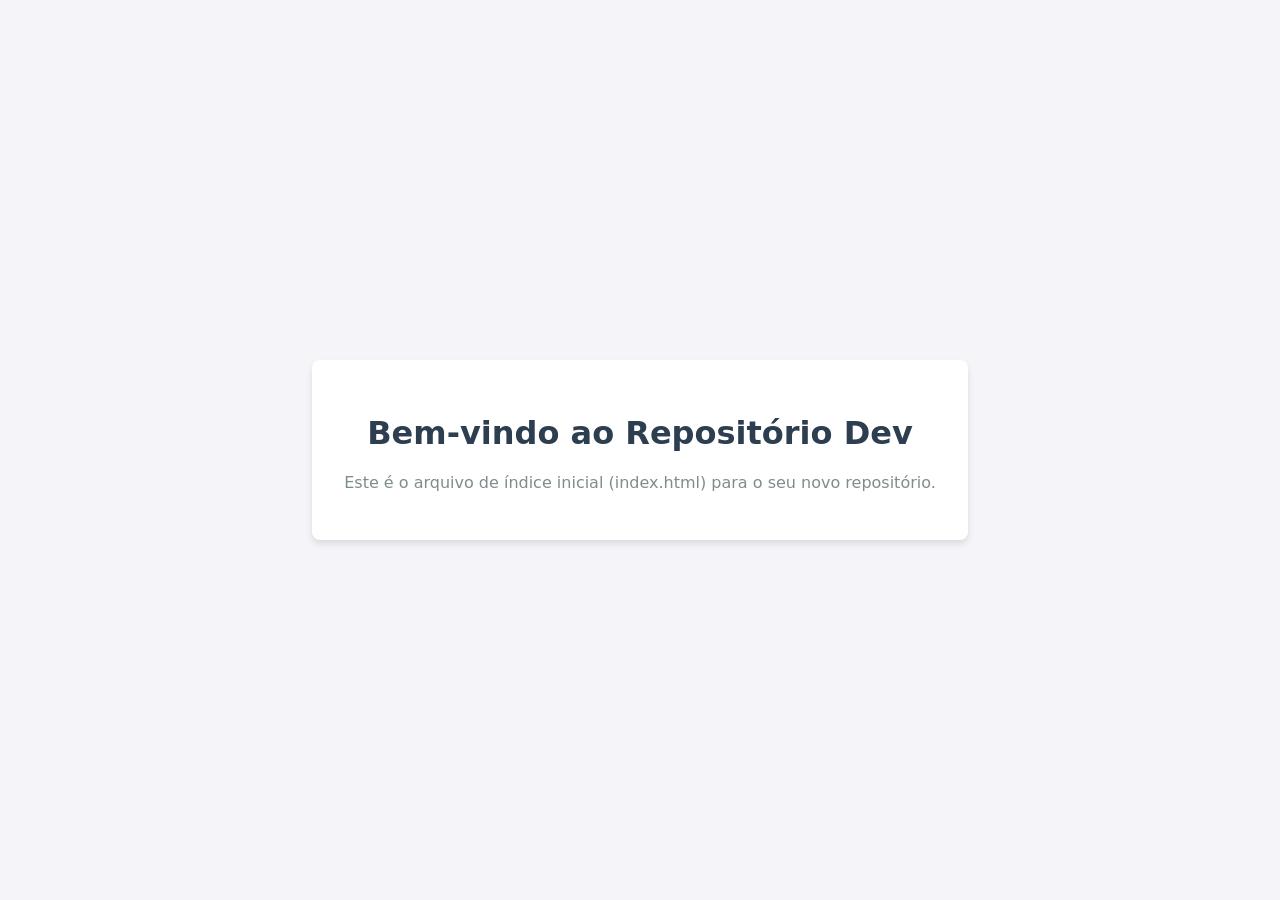
==== index.html @ c8914caf "primeiro commit da index" ====
<!DOCTYPE html>
<html lang="pt-BR">
<head>
    <meta charset="UTF-8">
    <meta name="viewport" content="width=device-width, initial-scale=1.0">
    <title>Repositório Dev</title>
    <style>
        body {
            font-family: system-ui, -apple-system, BlinkMacSystemFont, 'Segoe UI', Roboto, Oxygen, Ubuntu, Cantarell, 'Open Sans', 'Helvetica Neue', sans-serif;
            display: flex;
            justify-content: center;
            align-items: center;
            height: 100vh;
            margin: 0;
            background-color: #f4f4f9;
            color: #333;
        }
        .container {
            text-align: center;
            background: white;
            padding: 2rem;
            border-radius: 8px;
            box-shadow: 0 4px 6px rgba(0,0,0,0.1);
        }
        h1 {
            color: #2c3e50;
        }
        p {
            color: #7f8c8d;
        }
    </style>
</head>
<body>
    <div class="container">
        <h1>Bem-vindo ao Repositório Dev</h1>
        <p>Este é o arquivo de índice inicial (index.html) para o seu novo repositório.</p>
    </div>
</body>
</html>
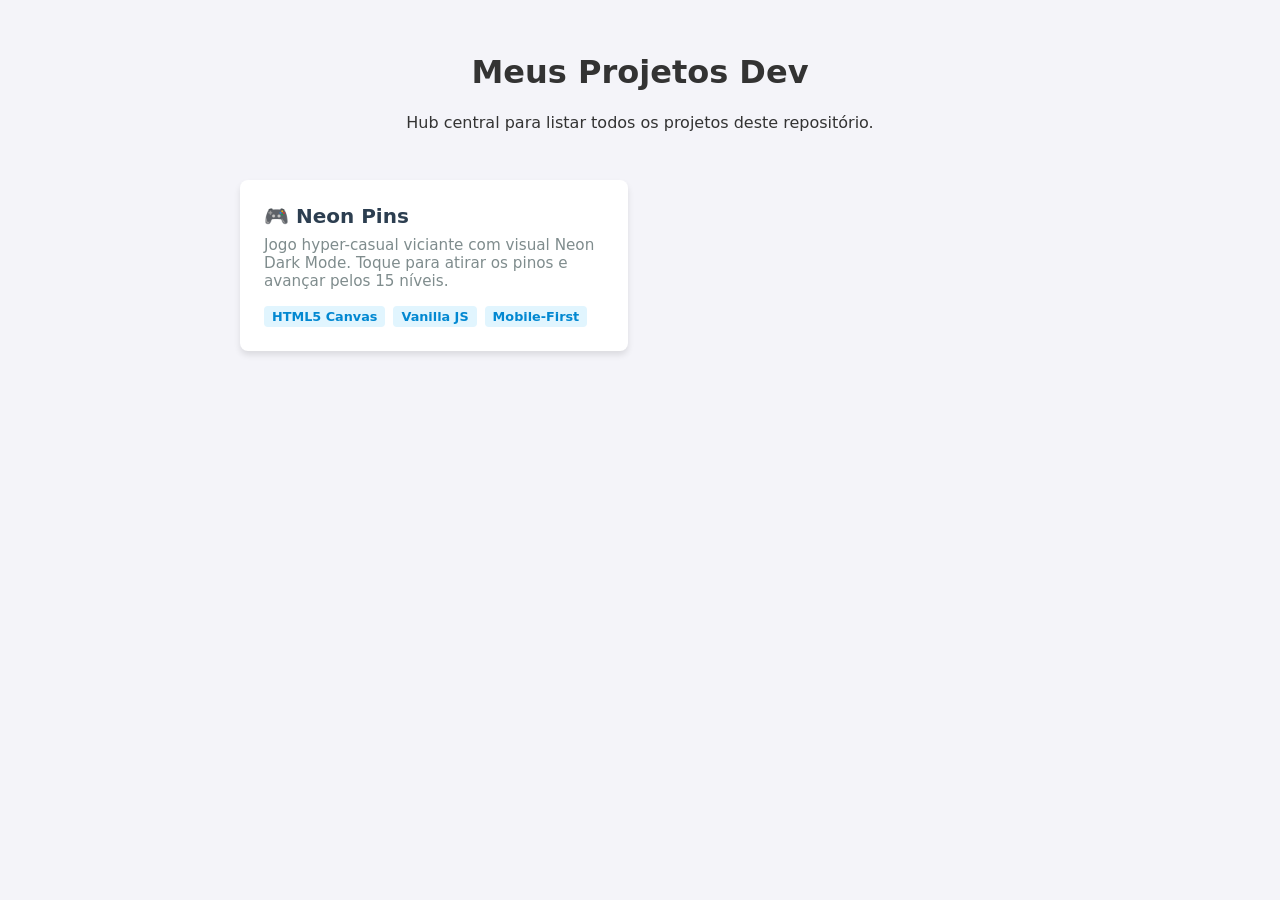
==== commit a4dbe024: "criação do game neon-pins" ====
--- a/index.html
+++ b/index.html
@@ -3,37 +3,84 @@
 <head>
     <meta charset="UTF-8">
     <meta name="viewport" content="width=device-width, initial-scale=1.0">
-    <title>Repositório Dev</title>
+    <title>Repositório Dev - Projetos</title>
     <style>
         body {
-            font-family: system-ui, -apple-system, BlinkMacSystemFont, 'Segoe UI', Roboto, Oxygen, Ubuntu, Cantarell, 'Open Sans', 'Helvetica Neue', sans-serif;
-            display: flex;
-            justify-content: center;
-            align-items: center;
-            height: 100vh;
-            margin: 0;
+            font-family: system-ui, -apple-system, BlinkMacSystemFont, 'Segoe UI', Roboto, Oxygen, Ubuntu, Cantarell, sans-serif;
             background-color: #f4f4f9;
             color: #333;
+            margin: 0;
+            padding: 2rem;
+            display: flex;
+            flex-direction: column;
+            align-items: center;
         }
-        .container {
+        .header {
             text-align: center;
+            margin-bottom: 2rem;
+        }
+        .project-list {
+            display: grid;
+            grid-template-columns: repeat(auto-fill, minmax(300px, 1fr));
+            gap: 1.5rem;
+            width: 100%;
+            max-width: 800px;
+        }
+        .project-card {
             background: white;
-            padding: 2rem;
             border-radius: 8px;
+            padding: 1.5rem;
             box-shadow: 0 4px 6px rgba(0,0,0,0.1);
+            text-decoration: none;
+            color: inherit;
+            transition: transform 0.2s, box-shadow 0.2s;
         }
-        h1 {
+        .project-card:hover {
+            transform: translateY(-5px);
+            box-shadow: 0 8px 15px rgba(0,0,0,0.15);
+        }
+        .project-title {
+            font-size: 1.25rem;
+            font-weight: bold;
             color: #2c3e50;
+            margin-bottom: 0.5rem;
         }
-        p {
+        .project-desc {
             color: #7f8c8d;
+            font-size: 0.95rem;
+        }
+        .tags {
+            margin-top: 1rem;
+            display: flex;
+            gap: 0.5rem;
+        }
+        .tag {
+            background: #e1f5fe;
+            color: #0288d1;
+            padding: 0.2rem 0.5rem;
+            border-radius: 4px;
+            font-size: 0.8rem;
+            font-weight: bold;
         }
     </style>
 </head>
 <body>
-    <div class="container">
-        <h1>Bem-vindo ao Repositório Dev</h1>
-        <p>Este é o arquivo de índice inicial (index.html) para o seu novo repositório.</p>
+    <div class="header">
+        <h1>Meus Projetos Dev</h1>
+        <p>Hub central para listar todos os projetos deste repositório.</p>
+    </div>
+    
+    <div class="project-list">
+        <!-- Projeto Neon Pins -->
+        <a href="neon-pins/index.html" class="project-card">
+            <div class="project-title">🎮 Neon Pins</div>
+            <div class="project-desc">Jogo hyper-casual viciante com visual Neon Dark Mode. Toque para atirar os pinos e avançar pelos 15 níveis.</div>
+            <div class="tags">
+                <span class="tag">HTML5 Canvas</span>
+                <span class="tag">Vanilla JS</span>
+                <span class="tag">Mobile-First</span>
+            </div>
+        </a>
     </div>
 </body>
 </html>
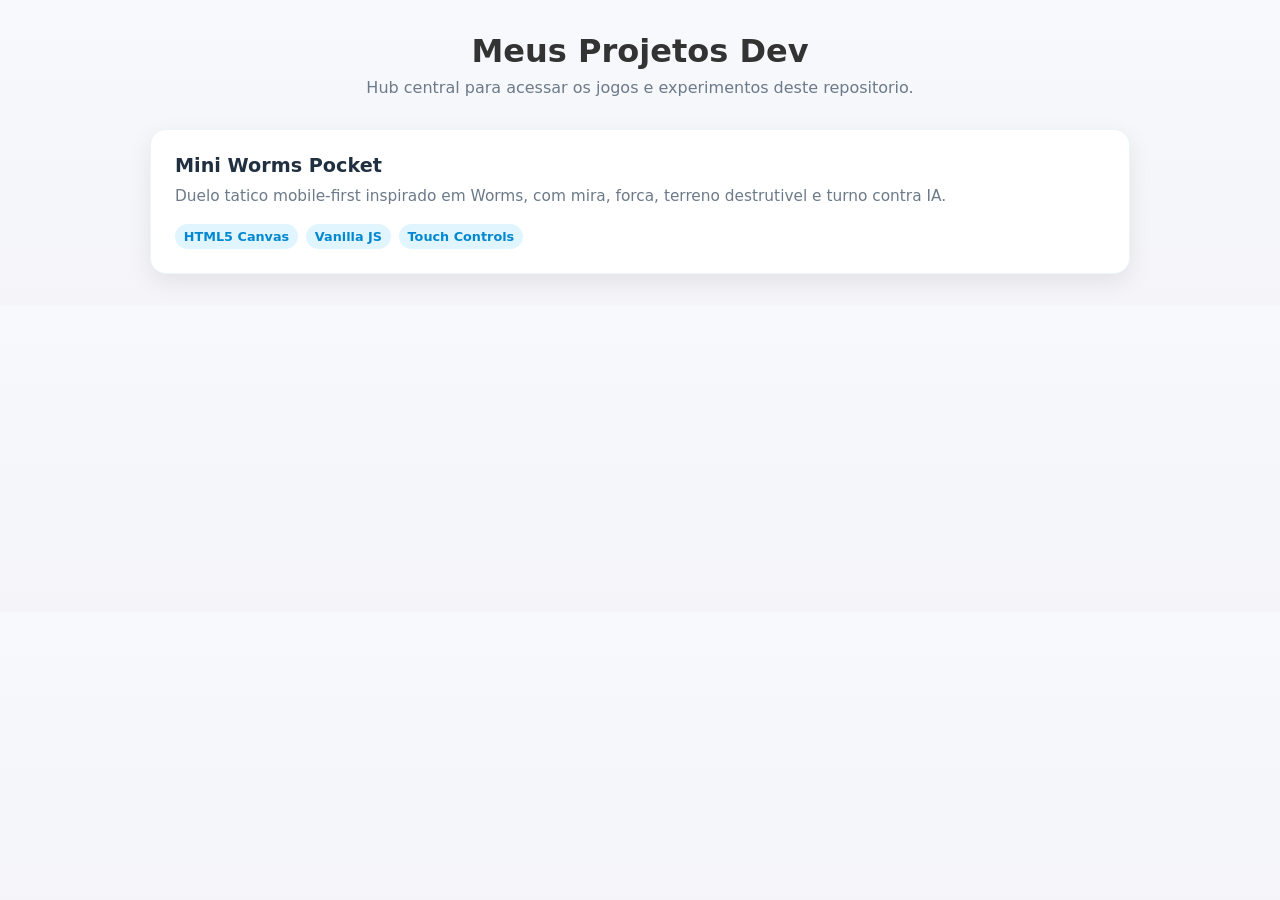
==== commit de1139bb: "jogo worms" ====
--- a/index.html
+++ b/index.html
@@ -3,84 +3,121 @@
 <head>
     <meta charset="UTF-8">
     <meta name="viewport" content="width=device-width, initial-scale=1.0">
-    <title>Repositório Dev - Projetos</title>
+    <title>Repositorio Dev - Projetos</title>
     <style>
+        :root {
+            --bg: #f4f4f9;
+            --card: #ffffff;
+            --text: #333333;
+            --muted: #6c7a89;
+            --accent: #0288d1;
+            --accent-soft: #e1f5fe;
+            --shadow: 0 8px 24px rgba(0, 0, 0, 0.08);
+        }
+
+        * {
+            box-sizing: border-box;
+        }
+
         body {
-            font-family: system-ui, -apple-system, BlinkMacSystemFont, 'Segoe UI', Roboto, Oxygen, Ubuntu, Cantarell, sans-serif;
-            background-color: #f4f4f9;
-            color: #333;
+            font-family: system-ui, -apple-system, BlinkMacSystemFont, "Segoe UI", sans-serif;
+            background: linear-gradient(180deg, #f7f9fc 0%, var(--bg) 100%);
+            color: var(--text);
             margin: 0;
             padding: 2rem;
-            display: flex;
-            flex-direction: column;
-            align-items: center;
         }
+
+        .container {
+            max-width: 980px;
+            margin: 0 auto;
+        }
+
         .header {
             text-align: center;
             margin-bottom: 2rem;
         }
+
+        .header h1 {
+            margin: 0 0 0.5rem;
+        }
+
+        .header p {
+            margin: 0;
+            color: var(--muted);
+        }
+
         .project-list {
             display: grid;
-            grid-template-columns: repeat(auto-fill, minmax(300px, 1fr));
+            grid-template-columns: repeat(auto-fit, minmax(280px, 1fr));
             gap: 1.5rem;
-            width: 100%;
-            max-width: 800px;
         }
+
         .project-card {
-            background: white;
-            border-radius: 8px;
+            background: var(--card);
+            border-radius: 16px;
             padding: 1.5rem;
-            box-shadow: 0 4px 6px rgba(0,0,0,0.1);
+            box-shadow: var(--shadow);
             text-decoration: none;
             color: inherit;
-            transition: transform 0.2s, box-shadow 0.2s;
+            transition: transform 0.2s ease, box-shadow 0.2s ease;
+            border: 1px solid rgba(2, 136, 209, 0.08);
         }
+
         .project-card:hover {
-            transform: translateY(-5px);
-            box-shadow: 0 8px 15px rgba(0,0,0,0.15);
+            transform: translateY(-4px);
+            box-shadow: 0 16px 32px rgba(0, 0, 0, 0.12);
         }
+
         .project-title {
-            font-size: 1.25rem;
-            font-weight: bold;
-            color: #2c3e50;
+            font-size: 1.2rem;
+            font-weight: 700;
+            color: #203040;
             margin-bottom: 0.5rem;
         }
+
         .project-desc {
-            color: #7f8c8d;
-            font-size: 0.95rem;
+            color: var(--muted);
+            font-size: 0.96rem;
+            line-height: 1.5;
         }
+
         .tags {
             margin-top: 1rem;
             display: flex;
+            flex-wrap: wrap;
             gap: 0.5rem;
         }
+
         .tag {
-            background: #e1f5fe;
-            color: #0288d1;
-            padding: 0.2rem 0.5rem;
-            border-radius: 4px;
+            background: var(--accent-soft);
+            color: var(--accent);
+            padding: 0.3rem 0.55rem;
+            border-radius: 999px;
             font-size: 0.8rem;
-            font-weight: bold;
+            font-weight: 700;
         }
     </style>
 </head>
 <body>
-    <div class="header">
-        <h1>Meus Projetos Dev</h1>
-        <p>Hub central para listar todos os projetos deste repositório.</p>
-    </div>
-    
-    <div class="project-list">
-        <!-- Projeto Neon Pins -->
-        <a href="neon-pins/index.html" class="project-card">
-            <div class="project-title">🎮 Neon Pins</div>
-            <div class="project-desc">Jogo hyper-casual viciante com visual Neon Dark Mode. Toque para atirar os pinos e avançar pelos 15 níveis.</div>
-            <div class="tags">
-                <span class="tag">HTML5 Canvas</span>
-                <span class="tag">Vanilla JS</span>
-                <span class="tag">Mobile-First</span>
-            </div>
-        </a>
-    </div>
+    <main class="container">
+        <header class="header">
+            <h1>Meus Projetos Dev</h1>
+            <p>Hub central para acessar os jogos e experimentos deste repositorio.</p>
+        </header>
+
+        <section class="project-list">
+            <a href="worms-pocket/index.html" class="project-card">
+                <div class="project-title">Mini Worms Pocket</div>
+                <div class="project-desc">
+                    Duelo tatico mobile-first inspirado em Worms, com mira, forca, terreno destrutivel e turno contra IA.
+                </div>
+                <div class="tags">
+                    <span class="tag">HTML5 Canvas</span>
+                    <span class="tag">Vanilla JS</span>
+                    <span class="tag">Touch Controls</span>
+                </div>
+            </a>
+        </section>
+    </main>
 </body>
 </html>
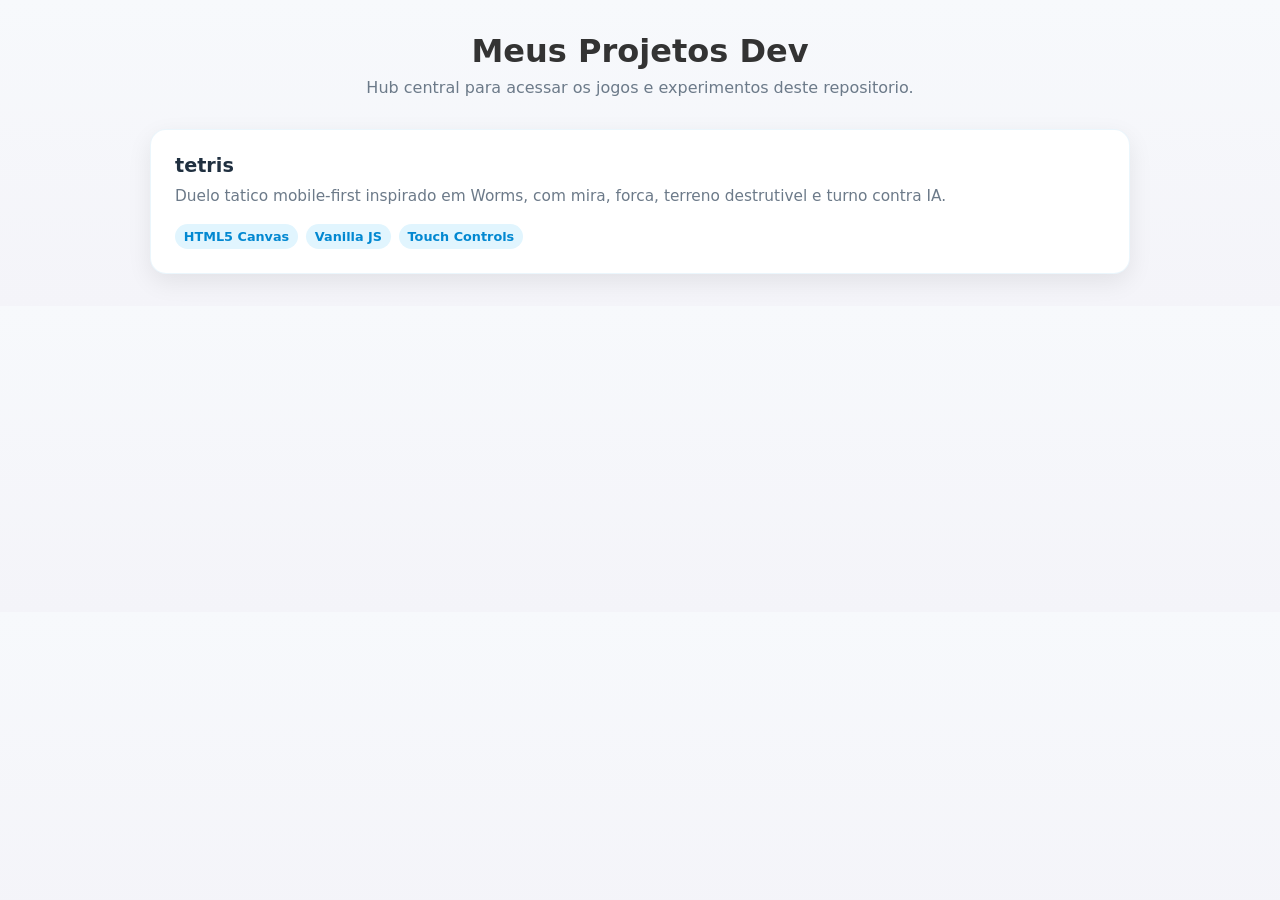
==== commit 0cd73840: "novo tetris" ====
--- a/index.html
+++ b/index.html
@@ -106,8 +106,8 @@
         </header>
 
         <section class="project-list">
-            <a href="worms-pocket/index.html" class="project-card">
-                <div class="project-title">Mini Worms Pocket</div>
+            <a href="tetris/" class="project-card">
+                <div class="project-title">tetris</div>
                 <div class="project-desc">
                     Duelo tatico mobile-first inspirado em Worms, com mira, forca, terreno destrutivel e turno contra IA.
                 </div>
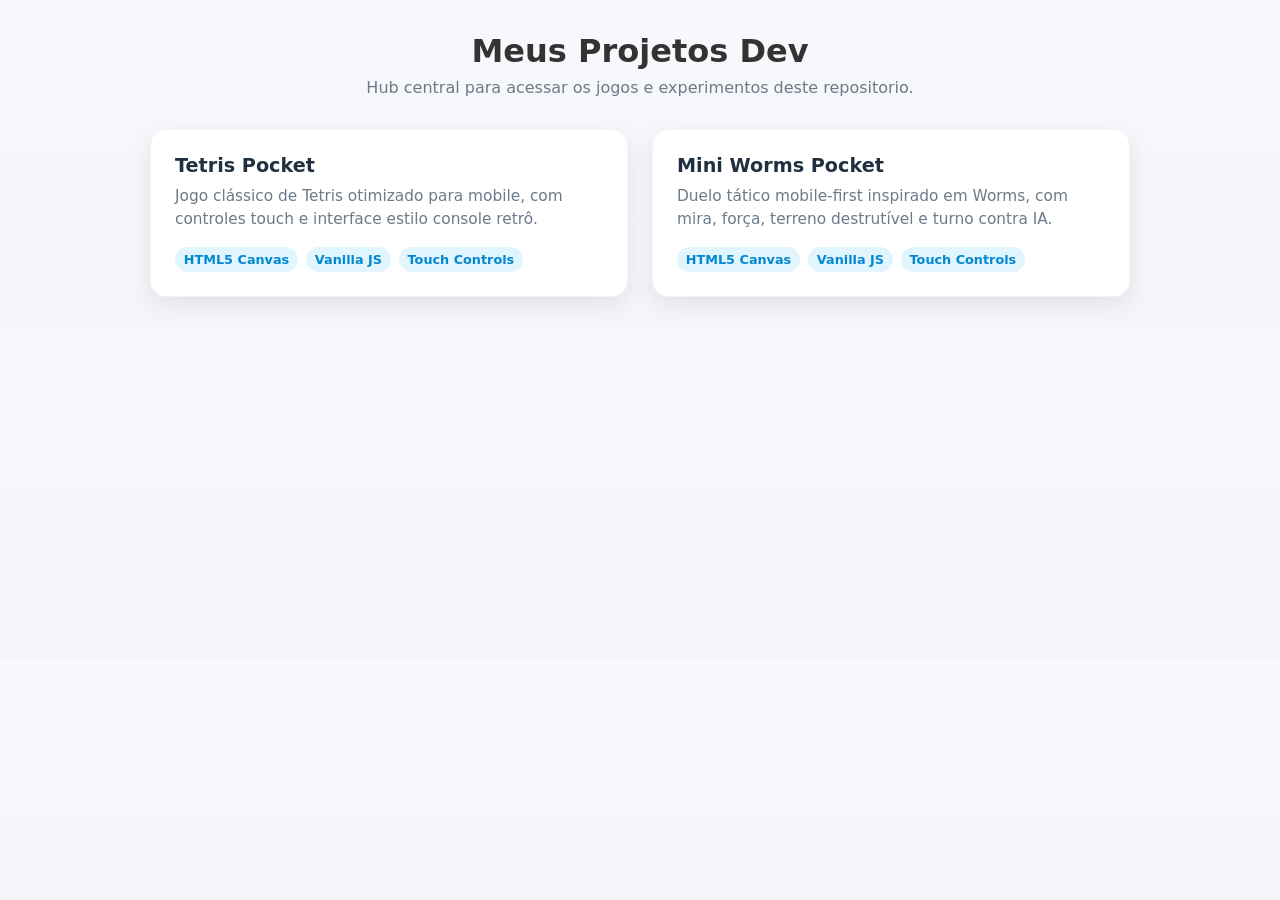
==== commit 11073bf5: "tetris v2 simulando minigame" ====
--- a/index.html
+++ b/index.html
@@ -107,9 +107,20 @@
 
         <section class="project-list">
             <a href="tetris/" class="project-card">
-                <div class="project-title">tetris</div>
+                <div class="project-title">Tetris Pocket</div>
                 <div class="project-desc">
-                    Duelo tatico mobile-first inspirado em Worms, com mira, forca, terreno destrutivel e turno contra IA.
+                    Jogo clássico de Tetris otimizado para mobile, com controles touch e interface estilo console retrô.
+                </div>
+                <div class="tags">
+                    <span class="tag">HTML5 Canvas</span>
+                    <span class="tag">Vanilla JS</span>
+                    <span class="tag">Touch Controls</span>
+                </div>
+            </a>
+            <a href="worms-pocket/" class="project-card">
+                <div class="project-title">Mini Worms Pocket</div>
+                <div class="project-desc">
+                    Duelo tático mobile-first inspirado em Worms, com mira, força, terreno destrutível e turno contra IA.
                 </div>
                 <div class="tags">
                     <span class="tag">HTML5 Canvas</span>
